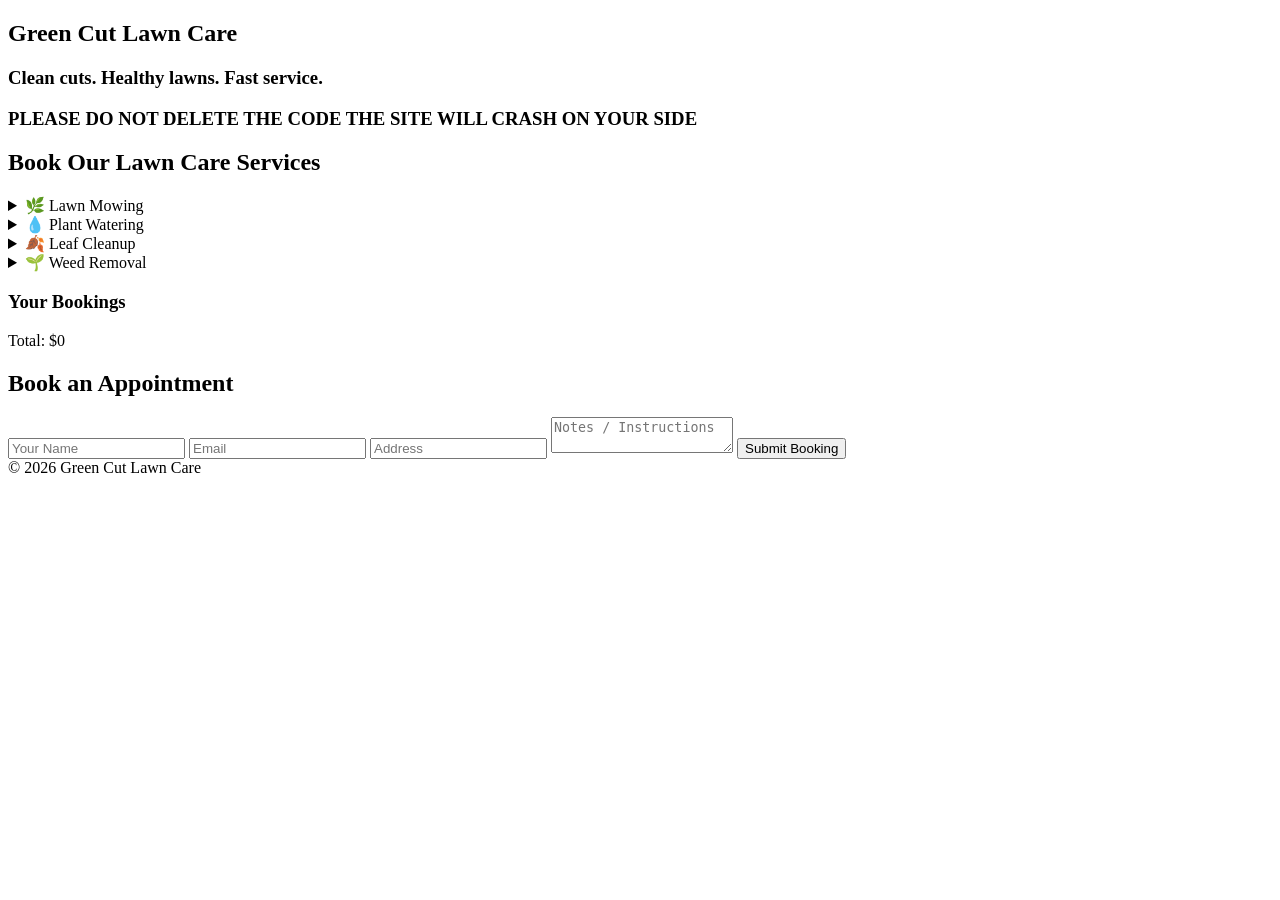
==== index.html @ d8fc59e9 "67" ====
<!DOCTYPE html>
<html lang="en">
<head>
  <meta charset="UTF-8" />
  <meta name="viewport" content="width=device-width, initial-scale=1.0"/>
  <title>Green Cut Lawn Care</title>
  <link rel="stylesheet" href="styles.css"/>
</head>

<body>

  <nav>
  </nav>

  <section class="hero">
    <h1>Green Cut Lawn Care</h1>
    <h3>Clean cuts. Healthy lawns. Fast service.</h3>
    <h3><strong>PLEASE DO NOT DELETE THE CODE THE SITE WILL CRASH ON YOUR SIDE</strong></h3>
  </section>

  <section class="section">

    <h2>Book Our Lawn Care Services</h2>

    <!-- LAWN MOWING -->
    <details class="service-dropdown">
      <summary class="service-title">🌿 Lawn Mowing</summary>

      <div class="products">

        <div class="card">
          <div class="circle"></div>
          <h3>Monday 8:00 AM</h3>
          <p class="price">$28</p>
          <button>Add Appointment</button>
        </div>

        <div class="card">
          <div class="circle"></div>
          <h3>Monday 3:00 PM</h3>
          <p class="price">$28</p>
          <button>Add Appointment</button>
        </div>

        <div class="card">
          <div class="circle"></div>
          <h3>Tuesday 9:00 AM</h3>
          <p class="price">$28</p>
          <button>Add Appointment</button>
        </div>

        <div class="card">
          <div class="circle"></div>
          <h3>Tuesday 5:00 PM</h3>
          <p class="price">$28</p>
          <button>Add Appointment</button>
        </div>

        <div class="card">
          <div class="circle"></div>
          <h3>Wednesday 10:00 AM</h3>
          <p class="price">$28</p>
          <button>Add Appointment</button>
        </div>

        <div class="card">
          <div class="circle"></div>
          <h3>Friday 4:00 PM</h3>
          <p class="price">$28</p>
          <button>Add Appointment</button>
        </div>

      </div>
    </details>

    <!-- PLANT WATERING -->
    <details class="service-dropdown">
      <summary class="service-title">💧 Plant Watering</summary>

      <div class="products">

        <div class="card">
          <div class="circle"></div>
          <h3>Monday 11:00 AM</h3>
          <p class="price">$14</p>
          <button>Add Appointment</button>
        </div>

        <div class="card">
          <div class="circle"></div>
          <h3>Tuesday 1:00 PM</h3>
          <p class="price">$14</p>
          <button>Add Appointment</button>
        </div>

        <div class="card">
          <div class="circle"></div>
          <h3>Wednesday 9:00 AM</h3>
          <p class="price">$14</p>
          <button>Add Appointment</button>
        </div>

        <div class="card">
          <div class="circle"></div>
          <h3>Thursday 4:00 PM</h3>
          <p class="price">$14</p>
          <button>Add Appointment</button>
        </div>

        <div class="card">
          <div class="circle"></div>
          <h3>Saturday 8:00 AM</h3>
          <p class="price">$14</p>
          <button>Add Appointment</button>
        </div>

        <div class="card">
          <div class="circle"></div>
          <h3>Sunday 10:00 AM</h3>
          <p class="price">$14</p>
          <button>Add Appointment</button>
        </div>

      </div>
    </details>

    <!-- LEAF CLEANUP -->
    <details class="service-dropdown">
      <summary class="service-title">🍂 Leaf Cleanup</summary>

      <div class="products">

        <div class="card">
          <div class="circle"></div>
          <h3>Monday 2:00 PM</h3>
          <p class="price">$12</p>
          <button>Add Appointment</button>
        </div>

        <div class="card">
          <div class="circle"></div>
          <h3>Tuesday 11:00 AM</h3>
          <p class="price">$12</p>
          <button>Add Appointment</button>
        </div>

        <div class="card">
          <div class="circle"></div>
          <h3>Wednesday 1:00 PM</h3>
          <p class="price">$12</p>
          <button>Add Appointment</button>
        </div>

        <div class="card">
          <div class="circle"></div>
          <h3>Thursday 10:00 AM</h3>
          <p class="price">$12</p>
          <button>Add Appointment</button>
        </div>

        <div class="card">
          <div class="circle"></div>
          <h3>Saturday 12:00 PM</h3>
          <p class="price">$12</p>
          <button>Add Appointment</button>
        </div>

        <div class="card">
          <div class="circle"></div>
          <h3>Sunday 3:00 PM</h3>
          <p class="price">$12</p>
          <button>Add Appointment</button>
        </div>

      </div>
    </details>

    <!-- WEED REMOVAL -->
    <details class="service-dropdown">
      <summary class="service-title">🌱 Weed Removal</summary>

      <div class="products">

        <div class="card">
          <div class="circle"></div>
          <h3>Monday 9:00 AM</h3>
          <p class="price">$15</p>
          <button>Add Appointment</button>
        </div>

        <div class="card">
          <div class="circle"></div>
          <h3>Tuesday 8:00 AM</h3>
          <p class="price">$15</p>
          <button>Add Appointment</button>
        </div>

        <div class="card">
          <div class="circle"></div>
          <h3>Wednesday 2:00 PM</h3>
          <p class="price">$15</p>
          <button>Add Appointment</button>
        </div>

        <div class="card">
          <div class="circle"></div>
          <h3>Thursday 5:00 PM</h3>
          <p class="price">$15</p>
          <button>Add Appointment</button>
        </div>

        <div class="card">
          <div class="circle"></div>
          <h3>Saturday 9:00 AM</h3>
          <p class="price">$15</p>
          <button>Add Appointment</button>
        </div>

        <div class="card">
          <div class="circle"></div>
          <h3>Sunday 11:00 AM</h3>
          <p class="price">$15</p>
          <button>Add Appointment</button>
        </div>

      </div>
    </details>

  </section>

  <div class="cart">
    <h3>Your Bookings</h3>
    <ul id="cartItems"></ul>
    <div class="total">Total: $0</div>
  </div>

  <div class="form-box">
    <h2>Book an Appointment</h2>

    <form action="https://formspree.io/f/meewlopn" method="POST">

      <input type="text" name="name" placeholder="Your Name" required>
      <input type="email" name="email" placeholder="Email" required>
      <input type="text" name="address" placeholder="Address" required>
      <textarea name="notes" placeholder="Notes / Instructions"></textarea>

      <input type="hidden" name="appointments" id="appointmentsField">
      <input type="hidden" name="total" id="totalField">

      <button type="submit">Submit Booking</button>

    </form>
  </div>

  <footer>
    © 2026 Green Cut Lawn Care
  </footer>
</body>
<script src="script.js"></script>
</html>
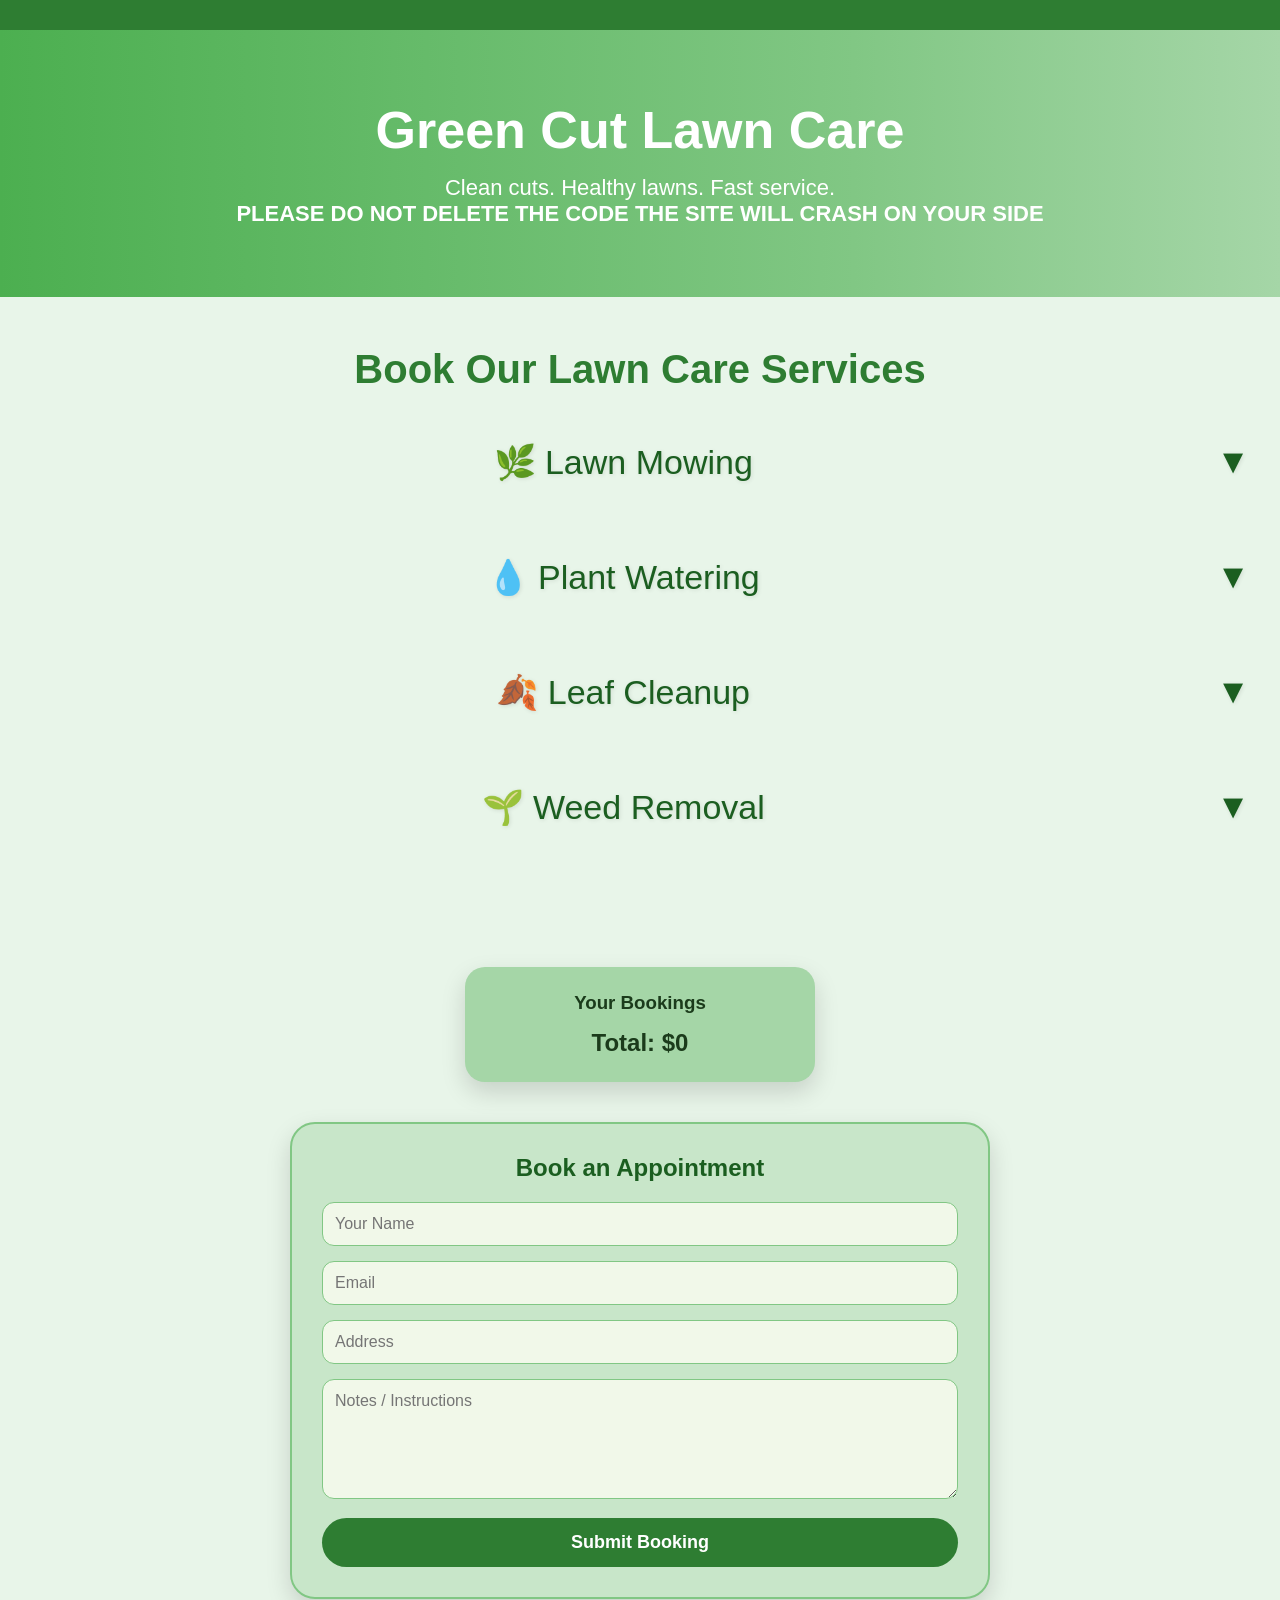
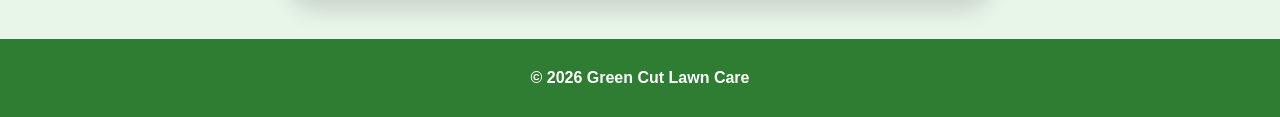
==== commit 2afc402a: "41" ====
--- a/index.html
+++ b/index.html
@@ -4,7 +4,7 @@
   <meta charset="UTF-8" />
   <meta name="viewport" content="width=device-width, initial-scale=1.0"/>
   <title>Green Cut Lawn Care</title>
-  <link rel="stylesheet" href="styles.css"/>
+  <link rel="stylesheet" href="style.css"/>
 </head>
 
 <body>
--- a/style.css
+++ b/style.css
@@ -0,0 +1,366 @@
+/* =========================
+   RESET
+========================= */
+
+* {
+  margin: 0;
+  padding: 0;
+  box-sizing: border-box;
+  font-family: "Segoe UI", sans-serif;
+}
+
+.site-title {
+    text-align: center;
+    font-size: 48px;
+    font-weight: 800;
+    color: #2e7d32; /* lawn green */
+    margin: 20px 0;
+    letter-spacing: 2px;
+    text-shadow: 2px 2px 6px rgba(0, 0, 0, 0.15);
+}
+/* =========================
+   BODY
+========================= */
+
+body {
+  background: #e8f5e9; /* soft grass background */
+  color: #1b3b1b;
+}
+
+/* =========================
+   NAVIGATION
+========================= */
+
+nav {
+  background: #2e7d32; /* deep lawn green */
+  color: white;
+  padding: 15px 40px;
+  display: flex;
+  justify-content: space-between;
+  align-items: center;
+  box-shadow: 0 4px 12px rgba(0,0,0,0.15);
+}
+
+nav h2 {
+  color: #c8e6c9;
+  font-size: 28px;
+}
+
+nav span {
+  color: #ffeb3b; /* sunlight yellow accent */
+}
+
+nav ul {
+  list-style: none;
+  display: flex;
+  gap: 25px;
+}
+
+nav ul li {
+  cursor: pointer;
+  font-weight: 600;
+  transition: 0.3s;
+}
+
+nav ul li:hover {
+  color: #a5d6a7;
+}
+
+/* =========================
+   HERO SECTION
+========================= */
+
+.hero {
+  padding: 70px 20px;
+  text-align: center;
+  background: linear-gradient(
+    to right,
+    #4caf50,
+    #66bb6a,
+    #81c784,
+    #a5d6a7
+  );
+  color: white;
+}
+
+.hero h1 {
+  font-size: 52px;
+  margin-bottom: 15px;
+}
+
+.hero h3 {
+  font-size: 22px;
+  font-weight: normal;
+}
+
+/* =========================
+   MAIN SECTION
+========================= */
+
+.section {
+  padding: 50px 30px;
+}
+
+.section h2 {
+  text-align: center;
+  margin-bottom: 40px;
+  color: #2e7d32;
+  font-size: 40px;
+}
+
+/* =========================
+   SERVICE HEADINGS
+========================= */
+
+.service-title {
+  text-align: center;
+  color: #1b5e20;
+  font-size: 34px;
+  margin-top: 50px;
+  margin-bottom: 25px;
+  text-shadow: 1px 1px 4px rgba(0,0,0,0.1);
+}
+
+/* =========================
+   SERVICE CARDS GRID
+========================= */
+
+.products {
+  display: grid;
+  grid-template-columns: repeat(auto-fit, minmax(220px, 1fr));
+  gap: 25px;
+  margin-bottom: 40px;
+}
+
+/* =========================
+   APPOINTMENT CARDS
+========================= */
+
+.card {
+  background: #c8e6c9;
+  color: #1b3b1b;
+  padding: 20px;
+  border-radius: 30px;
+  box-shadow: 0 5px 15px rgba(0, 0, 0, 0.12);
+  text-align: center;
+  transition: 0.3s;
+  border: 2px solid #81c784;
+}
+
+.card:hover {
+  transform: translateY(-10px);
+  box-shadow: 0 15px 30px rgba(0, 0, 0, 0.2);
+}
+
+.circle {
+  width: 90px;
+  height: 90px;
+  margin: 0 auto 15px;
+  border-radius: 50%;
+  background: linear-gradient(
+    to right,
+    #2e7d32,
+    #43a047,
+    #66bb6a,
+    #a5d6a7
+  );
+}
+
+.card h3 {
+  color: #2e7d32;
+  margin: 10px 0;
+  font-size: 22px;
+}
+
+.price {
+  font-size: 22px;
+  font-weight: bold;
+  color: #6d4c41; /* earthy brown */
+  margin-bottom: 15px;
+}
+
+.card button {
+  background: #2e7d32;
+  border: none;
+  color: white;
+  font-weight: bold;
+  padding: 10px 22px;
+  border-radius: 25px;
+  cursor: pointer;
+  transition: 0.3s;
+}
+
+.card button:hover {
+  background: #1b5e20;
+  transform: scale(1.05);
+}
+
+/* =========================
+   APPOINTMENT CART
+========================= */
+
+.cart {
+  background: #a5d6a7;
+  width: 350px;
+  margin: 40px auto;
+  padding: 25px;
+  border-radius: 20px;
+  box-shadow: 0 10px 25px rgba(0, 0, 0, 0.15);
+}
+
+.cart h3 {
+  text-align: center;
+  color: #1b3b1b;
+  margin-bottom: 15px;
+}
+
+#cartItems {
+  list-style: none;
+  margin-bottom: 15px;
+}
+
+#cartItems li {
+  padding: 10px 0;
+  border-bottom: 1px solid rgba(0,0,0,0.2);
+}
+
+.total {
+  text-align: center;
+  font-size: 24px;
+  font-weight: bold;
+  color: #1b3b1b;
+}
+
+/* =========================
+   BOOKING FORM
+========================= */
+
+.form-box {
+  background: #c8e6c9;
+  max-width: 700px;
+  margin: 40px auto;
+  padding: 30px;
+  border-radius: 25px;
+  box-shadow: 0 10px 25px rgba(0,0,0,0.15);
+  border: 2px solid #81c784;
+}
+
+.form-box h2 {
+  text-align: center;
+  margin-bottom: 20px;
+  color: #1b5e20;
+}
+
+.form-box input,
+.form-box textarea {
+  width: 100%;
+  padding: 12px;
+  margin-bottom: 15px;
+  border: 1px solid #81c784;
+  border-radius: 12px;
+  font-size: 16px;
+  background: #f1f8e9;
+}
+
+.form-box textarea {
+  resize: vertical;
+  min-height: 120px;
+}
+
+.form-box button {
+  width: 100%;
+  padding: 14px;
+  border: none;
+  border-radius: 25px;
+  background: #2e7d32;
+  color: white;
+  font-size: 18px;
+  font-weight: bold;
+  cursor: pointer;
+  transition: 0.3s;
+}
+
+.form-box button:hover {
+  background: #1b5e20;
+}
+
+/* =========================
+   FOOTER
+========================= */
+
+footer {
+  text-align: center;
+  padding: 30px;
+  color: white;
+  font-weight: bold;
+  margin-top: 40px;
+  background: #2e7d32;
+}
+
+/* =========================
+   MOBILE
+========================= */
+
+@media (max-width: 768px) {
+
+  nav {
+    flex-direction: column;
+    gap: 15px;
+  }
+
+  nav ul {
+    flex-wrap: wrap;
+    justify-content: center;
+  }
+
+  .hero h1 {
+    font-size: 36px;
+  }
+
+  .hero h3 {
+    font-size: 18px;
+  }
+
+  .section h2 {
+    font-size: 30px;
+  }
+
+  .service-title {
+    font-size: 28px;
+  }
+
+  .cart {
+    width: 90%;
+  }
+}
+.service-dropdown {
+  margin-bottom: 25px;
+}
+
+.service-dropdown summary {
+  list-style: none;
+  cursor: pointer;
+}
+
+.service-dropdown summary::-webkit-details-marker {
+  display: none;
+}
+
+.service-title {
+  user-select: none;
+}
+
+.service-dropdown[open] .service-title {
+  background: #a5d6a7;
+  transform: scale(1.01);
+  transition: 0.2s;
+}
+
+.service-dropdown .service-title::after {
+  content: " ▼";
+  float: right;
+}
+
+.service-dropdown[open] .service-title::after {
+  content: " ▲";
+}
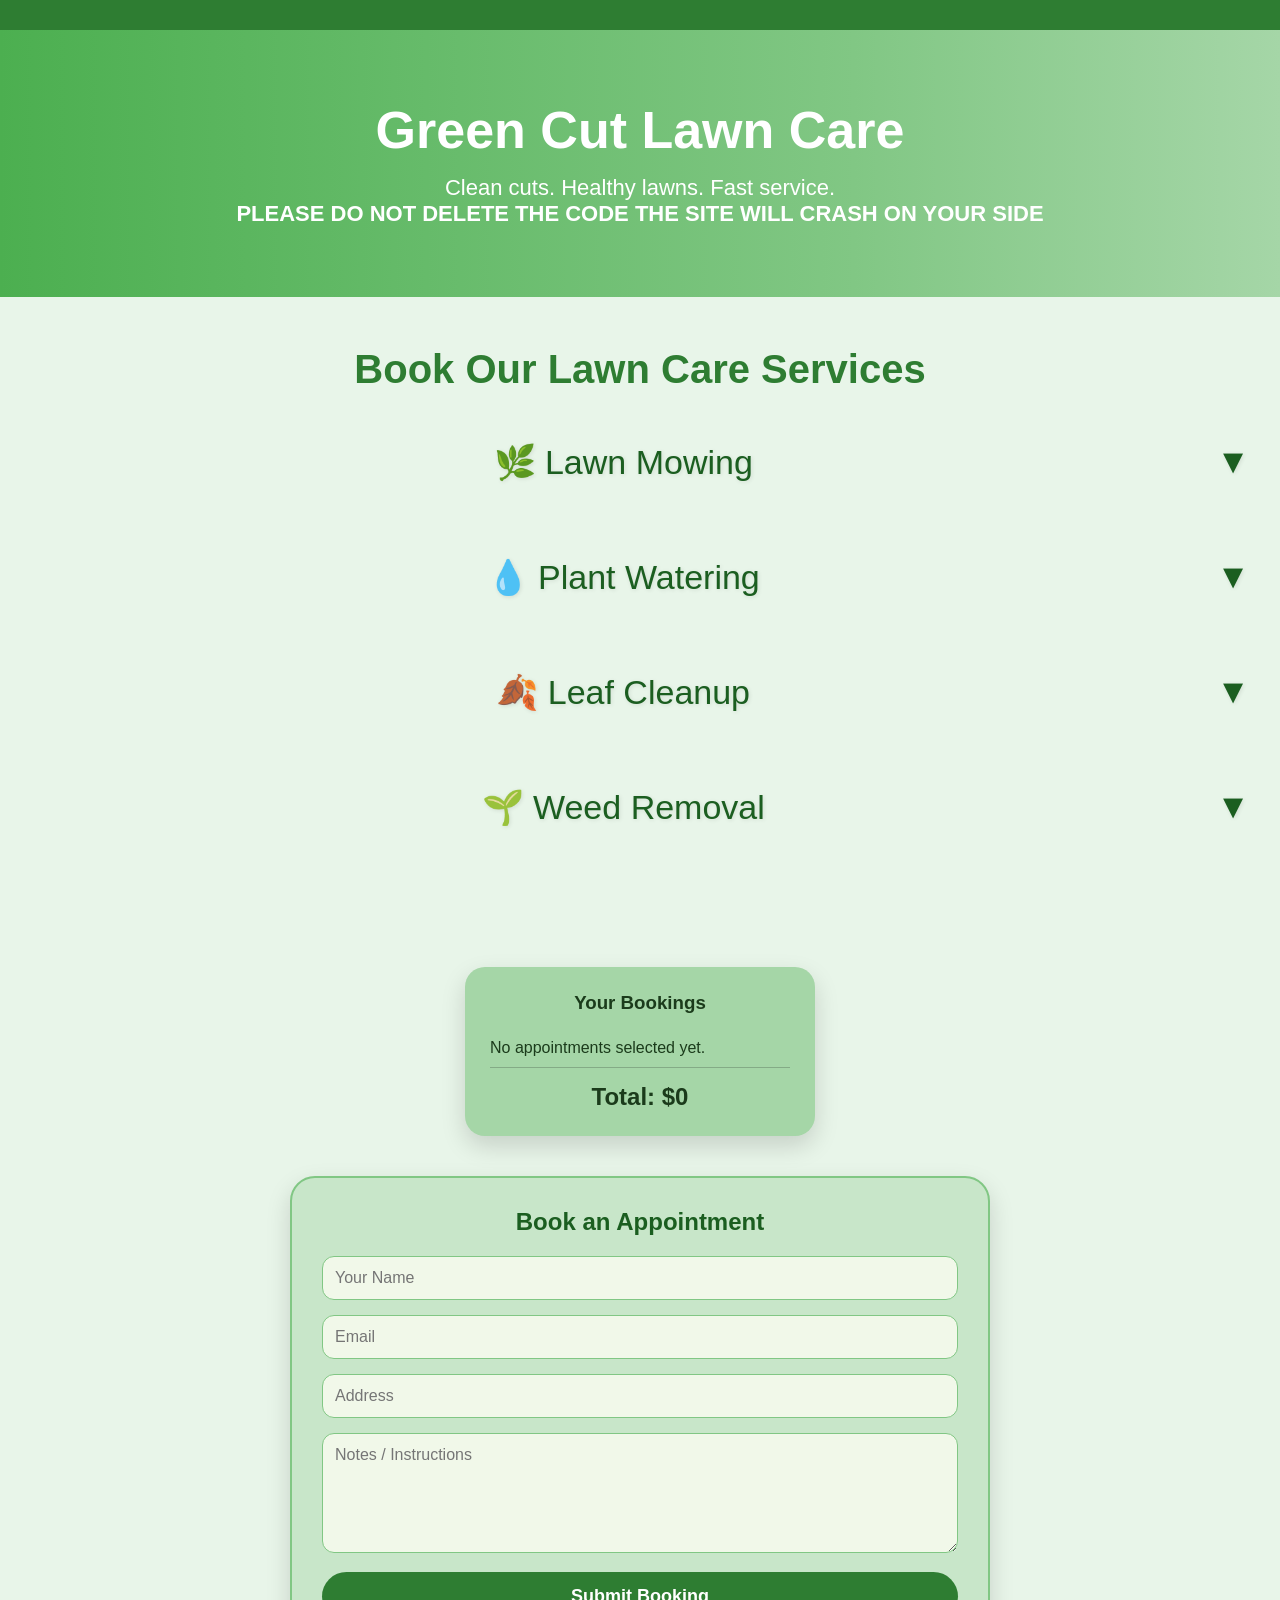
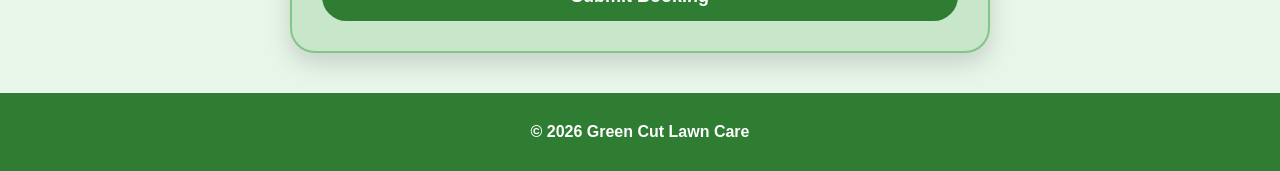
==== commit b7fad8eb: "bug fixes v1.4" ====
--- a/index.html
+++ b/index.html
@@ -31,42 +31,42 @@
         <div class="card">
           <div class="circle"></div>
           <h3>Monday 8:00 AM</h3>
-          <p class="price">$28</p>
+          <p class="price">$30</p>
           <button>Add Appointment</button>
         </div>
 
         <div class="card">
           <div class="circle"></div>
           <h3>Monday 3:00 PM</h3>
-          <p class="price">$28</p>
+          <p class="price">$30</p>
           <button>Add Appointment</button>
         </div>
 
         <div class="card">
           <div class="circle"></div>
           <h3>Tuesday 9:00 AM</h3>
-          <p class="price">$28</p>
+          <p class="price">$30</p>
           <button>Add Appointment</button>
         </div>
 
         <div class="card">
           <div class="circle"></div>
           <h3>Tuesday 5:00 PM</h3>
-          <p class="price">$28</p>
+          <p class="price">$30</p>
           <button>Add Appointment</button>
         </div>
 
         <div class="card">
           <div class="circle"></div>
           <h3>Wednesday 10:00 AM</h3>
-          <p class="price">$28</p>
+          <p class="price">$30</p>
           <button>Add Appointment</button>
         </div>
 
         <div class="card">
           <div class="circle"></div>
           <h3>Friday 4:00 PM</h3>
-          <p class="price">$28</p>
+          <p class="price">$30</p>
           <button>Add Appointment</button>
         </div>
 
@@ -256,5 +256,5 @@
     © 2026 Green Cut Lawn Care
   </footer>
 </body>
-<script src="script.js"></script>
+<script type="module" src="script.js"></script>
 </html>
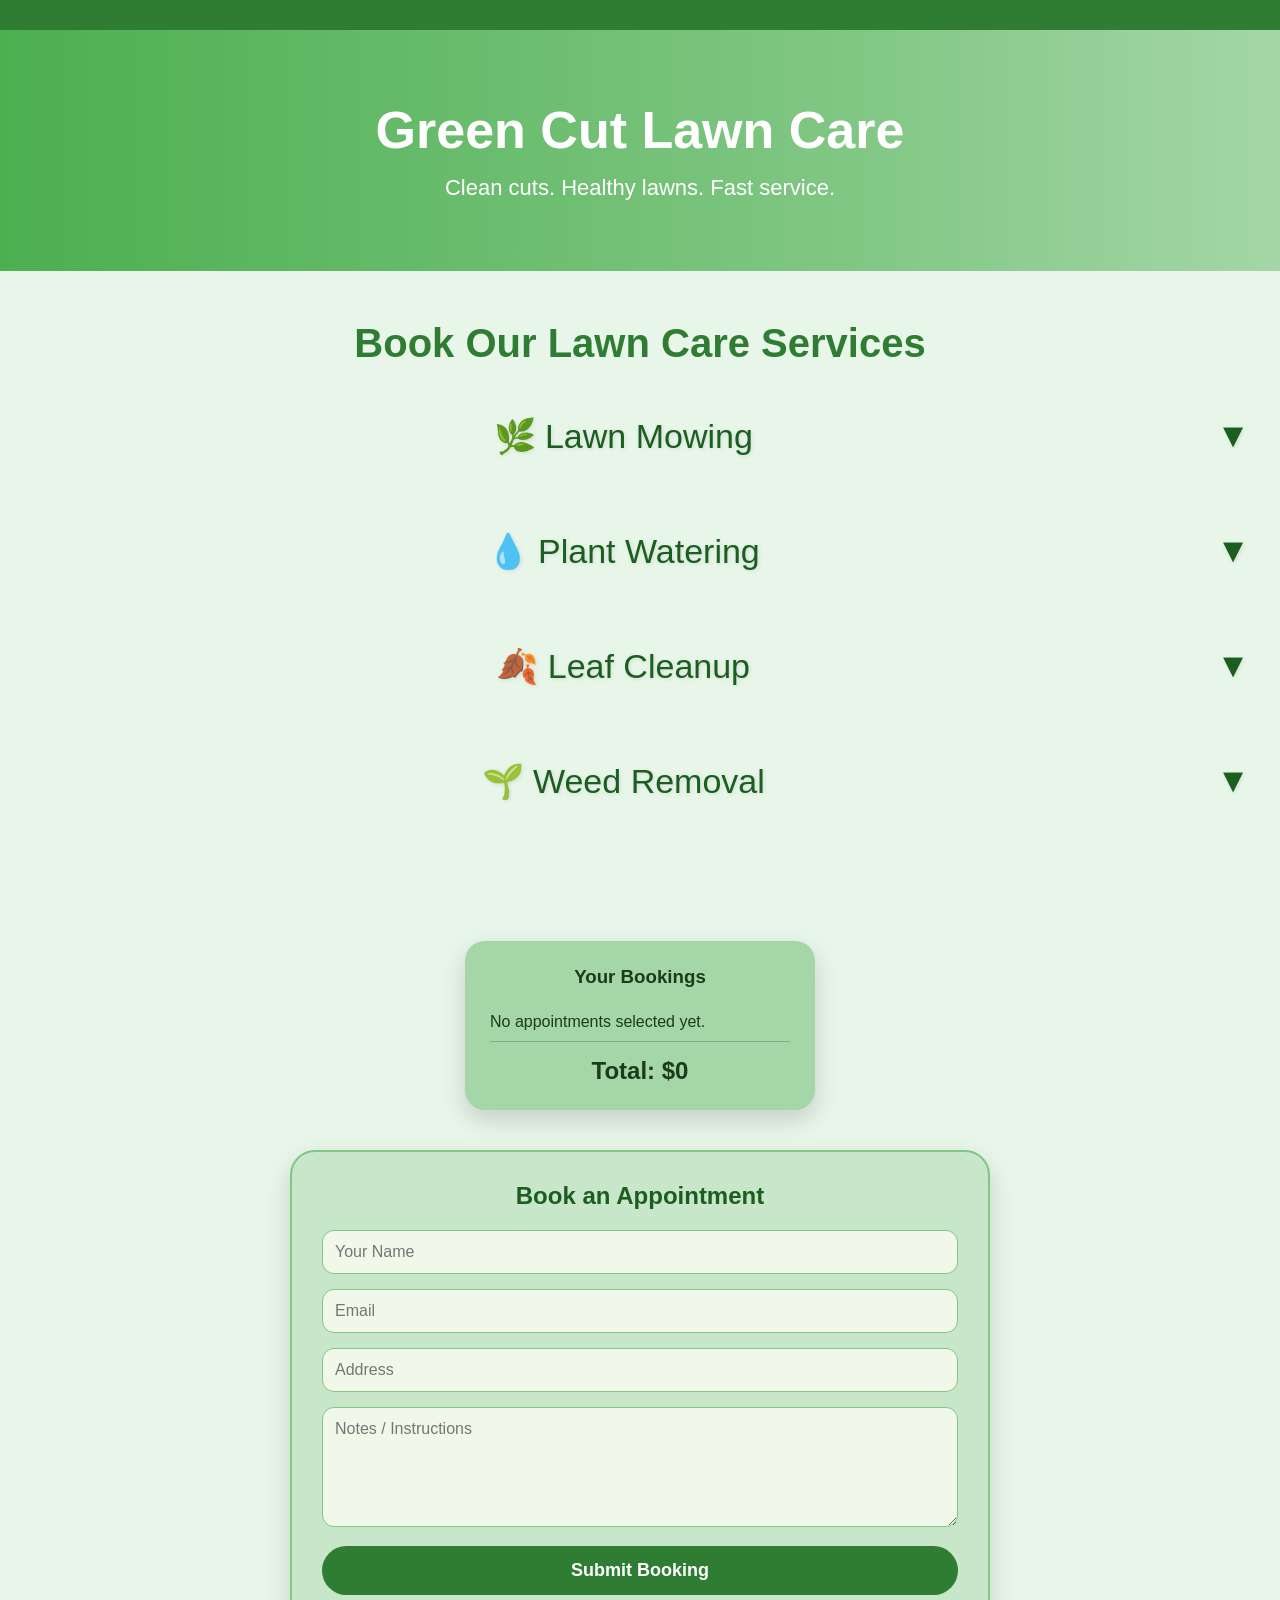
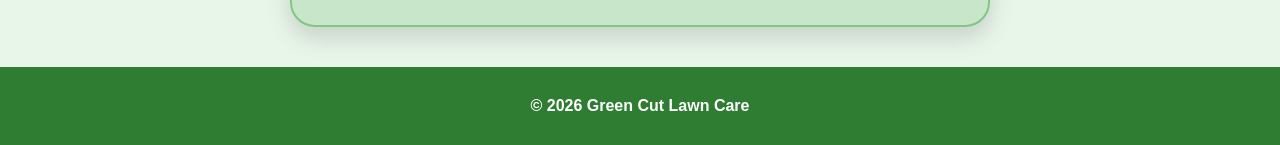
==== commit 0c71a067: "v.1.4" ====
--- a/index.html
+++ b/index.html
@@ -15,7 +15,6 @@
   <section class="hero">
     <h1>Green Cut Lawn Care</h1>
     <h3>Clean cuts. Healthy lawns. Fast service.</h3>
-    <h3><strong>PLEASE DO NOT DELETE THE CODE THE SITE WILL CRASH ON YOUR SIDE</strong></h3>
   </section>
 
   <section class="section">
